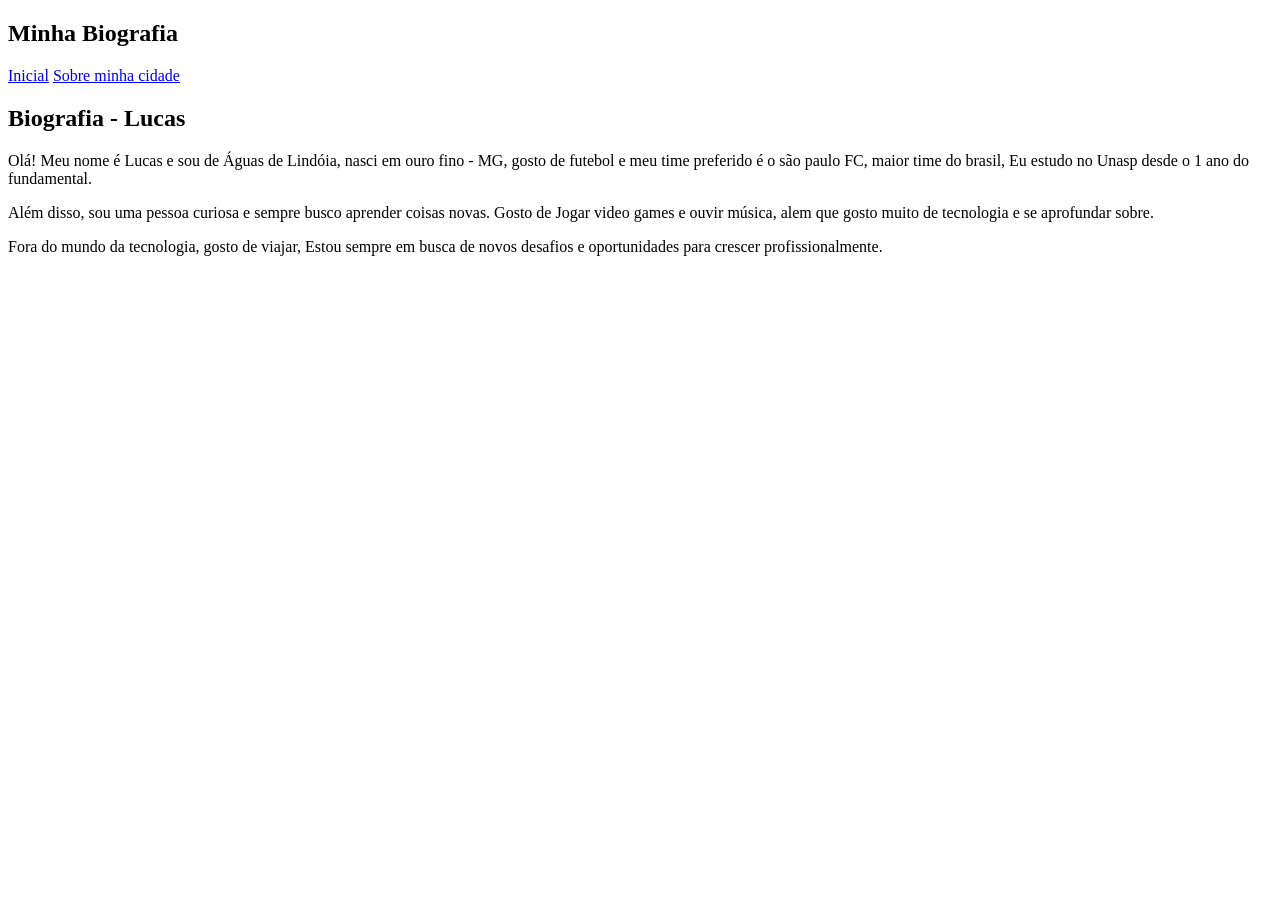
==== index.html @ 76dea45e "Add files via upload" ====
<!DOCTYPE html>
<html lang="en">

<head>
    <meta charset="UTF-8">
    <meta name="viewport" content="width=device-width, initial-scale=1.0">
    <title>Biografia - Lucas</title>
    <link rel="stylesheet" href="css/style.css">
</head>
<header>
    <nav class="Pages">

        <h1>Minha Biografia</h1>
        <a href="index.html">Inicial</a>
        <a href="historia-cidade.html">Sobre minha cidade</a>
    </nav>
</header>

<body>
    <main>
        <section class="biografia">
            <h1>Biografia - Lucas</h1>
            <p>Olá! Meu nome é Lucas e sou de Águas de Lindóia, nasci em ouro fino - MG, gosto de futebol e meu time preferido é o são paulo FC, maior time do brasil, Eu estudo no Unasp desde o 1 ano do fundamental.</p>
            <p>Além disso, sou uma pessoa curiosa e sempre busco aprender coisas novas. Gosto de Jogar video games e ouvir música, alem que gosto muito de tecnologia e se aprofundar sobre.</p>
            <p>Fora do mundo da tecnologia, gosto de viajar, Estou sempre em busca de novos desafios e oportunidades para crescer profissionalmente.</p>
        </section>
    </main>

</body>

</html>
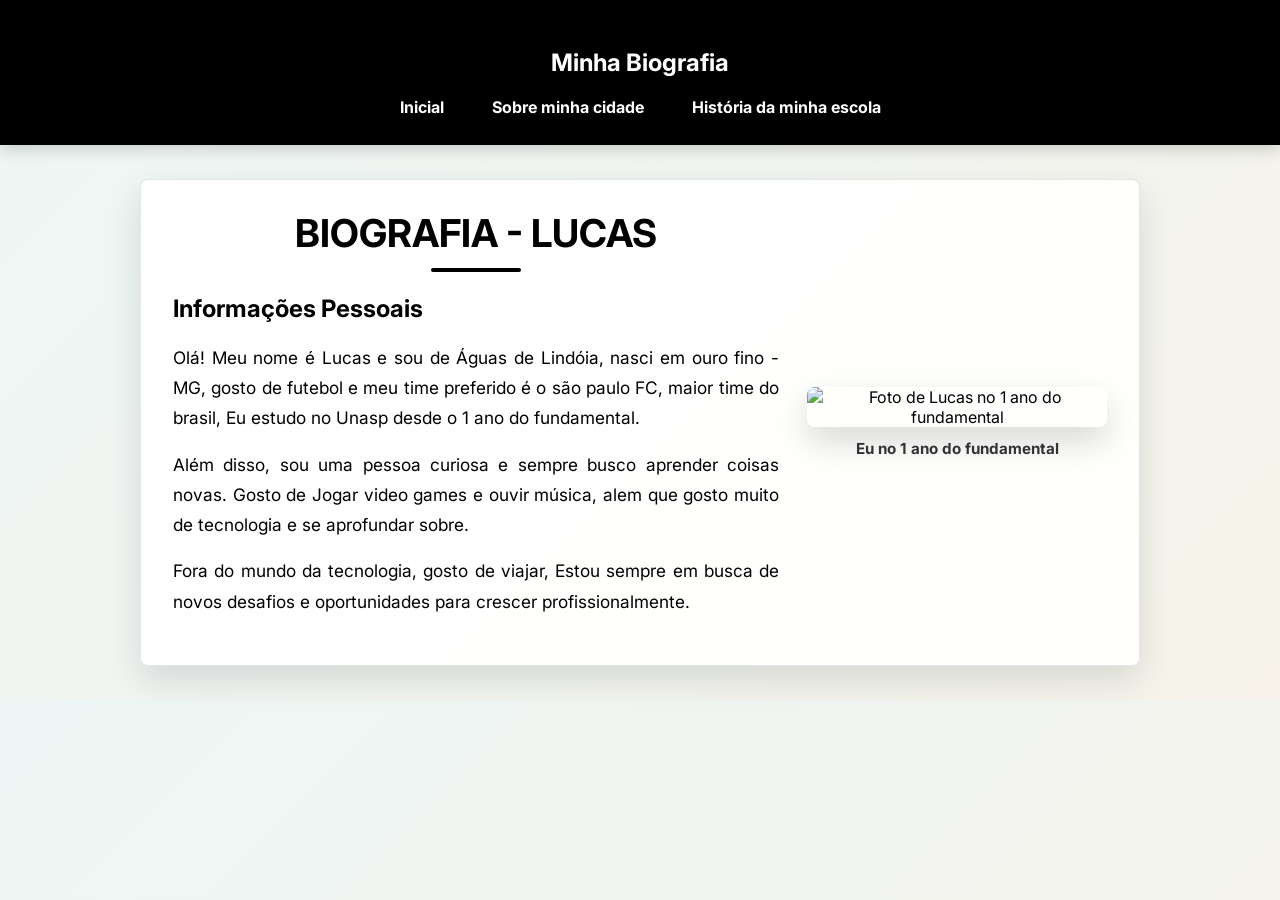
==== commit 7361485a: "Update index.html" ====
--- a/index.html
+++ b/index.html
@@ -13,19 +13,27 @@
         <h1>Minha Biografia</h1>
         <a href="index.html">Inicial</a>
         <a href="historia-cidade.html">Sobre minha cidade</a>
+        <a href="https://unasp.br/nossa-historia/" target="_blank">História da minha escola</a>
     </nav>
 </header>
 
 <body>
     <main>
-        <section class="biografia">
-            <h1>Biografia - Lucas</h1>
-            <p>Olá! Meu nome é Lucas e sou de Águas de Lindóia, nasci em ouro fino - MG, gosto de futebol e meu time preferido é o são paulo FC, maior time do brasil, Eu estudo no Unasp desde o 1 ano do fundamental.</p>
-            <p>Além disso, sou uma pessoa curiosa e sempre busco aprender coisas novas. Gosto de Jogar video games e ouvir música, alem que gosto muito de tecnologia e se aprofundar sobre.</p>
-            <p>Fora do mundo da tecnologia, gosto de viajar, Estou sempre em busca de novos desafios e oportunidades para crescer profissionalmente.</p>
+        <section class="biografia biografia-com-foto">
+            <div class="texto-biografia">
+                <h1>Biografia - Lucas</h1>
+                <h2>Informações Pessoais</h2>
+                <p>Olá! Meu nome é Lucas e sou de Águas de Lindóia, nasci em ouro fino - MG, gosto de futebol e meu time preferido é o são paulo FC, maior time do brasil, Eu estudo no Unasp desde o 1 ano do fundamental.</p>
+                <p>Além disso, sou uma pessoa curiosa e sempre busco aprender coisas novas. Gosto de Jogar video games e ouvir música, alem que gosto muito de tecnologia e se aprofundar sobre.</p>
+                <p>Fora do mundo da tecnologia, gosto de viajar, Estou sempre em busca de novos desafios e oportunidades para crescer profissionalmente.</p>
+            </div>
+            <figure class="foto-biografia">
+                <img src="img/gK93hRIMJvRrJMKLo32eGyLtUJJrza0HoM5F7X6p.jpeg" alt="Foto de Lucas no 1 ano do fundamental" class="foto">
+                <figcaption>Eu no 1 ano do fundamental</figcaption>
+            </figure>
         </section>
     </main>
 
 </body>
 
-</html>+</html>
--- a/css/style.css
+++ b/css/style.css
@@ -0,0 +1,145 @@
+@import url('https://fonts.googleapis.com/css2?family=Inter:wght@400;500;700&display=swap');
+body {
+    background: linear-gradient(135deg, #eef7f6, #f7f3ea);
+    font-family: 'Inter', Arial, sans-serif;
+    font-weight: 400;
+    margin: 0;
+    padding: 0;
+    color: #000000;
+}
+
+header {
+    background: linear-gradient(90deg, #000000, #000000);
+    color: #fff;
+    padding: 18px;
+    text-align: center;
+    box-shadow: 0 4px 16px rgba(0, 0, 0, 0.18);
+}
+
+nav {
+    background-color: transparent;
+    padding: 10px;
+}
+
+nav a {
+    color: #fff;
+    text-decoration: none;
+    margin: 0 8px;
+    padding: 9px 14px;
+    border-radius: 8px;
+    font-weight: bold;
+    transition: background-color 0.3s, color 0.3s;
+}
+
+nav a:hover {
+    background-color: #ffffff;
+    color: #000000;
+}
+
+main {
+    width: min(1000px, calc(100% - 32px));
+    margin: 34px auto;
+    padding: 0;
+}
+
+.biografia {
+    background-color: rgba(255, 255, 255, 0.94);
+    border: 1px solid rgba(18, 52, 59, 0.12);
+    border-radius: 8px;
+    padding: 32px;
+    margin-bottom: 28px;
+    box-shadow: 0 14px 34px rgba(18, 52, 59, 0.14);
+}
+
+.biografia-com-foto {
+    display: flex;
+    align-items: center;
+    gap: 28px;
+}
+
+.texto-biografia {
+    flex: 1;
+}
+
+.biografia h1 {
+    color: #000000;
+    font-size: 2.4rem;
+    line-height: 1.1;
+    margin: 0 0 22px;
+    text-align: center;
+    text-transform: uppercase;
+}
+
+.biografia h1::after {
+    content: "";
+    display: block;
+    width: 90px;
+    height: 4px;
+    background-color: #000000;
+    border-radius: 8px;
+    margin: 14px auto 0;
+}
+
+.biografia p {
+    font-size: 1.08rem;
+    line-height: 1.75;
+    margin: 0 0 16px;
+    text-align: justify;
+}
+
+.biografia li {
+    margin-bottom: 12px;
+    line-height: 1.65;
+    font-size: 1.05rem;
+}
+
+.foto {
+    display: block;
+    width: min(320px, 100%);
+    margin: 0 auto;
+    border-radius: 8px;
+    box-shadow: 0 14px 34px rgba(0, 0, 0, 0.16);
+}
+
+.foto-biografia {
+    width: 300px;
+    margin: 0;
+    text-align: center;
+}
+
+.foto-biografia figcaption {
+    color: #333;
+    font-size: 0.95rem;
+    font-weight: bold;
+    margin-top: 12px;
+}
+
+@media (max-width: 600px) {
+    header {
+        padding: 12px;
+    }
+    nav a {
+        display: inline-block;
+        margin: 5px;
+    }
+    .biografia {
+        flex-direction: column;
+        padding: 24px 20px;
+    }
+    .foto-biografia {
+        width: 100%;
+    }
+    .biografia h1 {
+        font-size: 1.9rem;
+    }
+}
+
+footer {
+    background-color: #333;
+    color: #fff;
+    text-align: center;
+    padding: 10px;
+    position: fixed;
+    bottom: 0;
+    width: 100%;
+}
